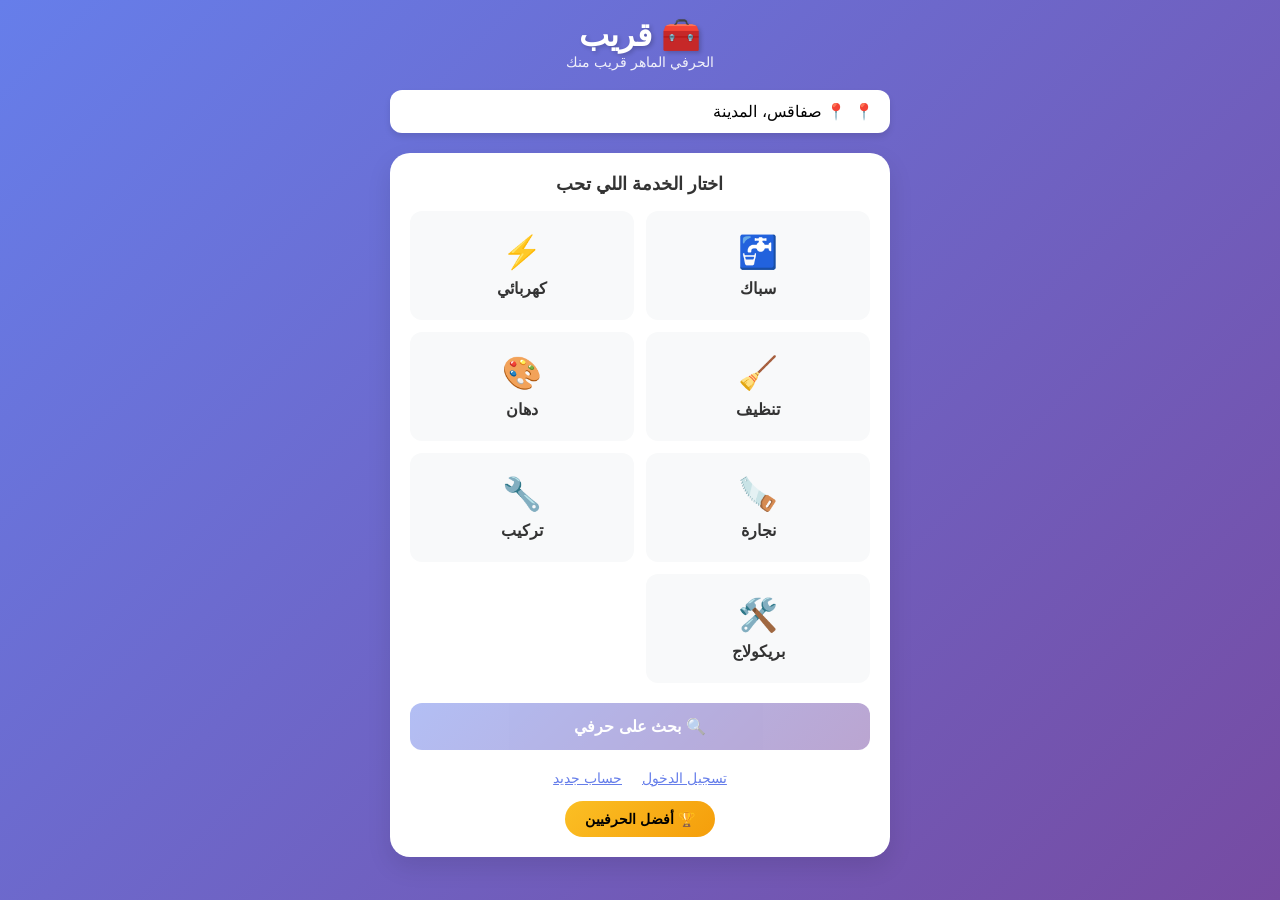
==== index.html @ 1dbc6e5b "Add forgot password screens and functions" ====
<!DOCTYPE html>
<html lang="ar" dir="rtl">
<head>
    <meta charset="UTF-8">
    <meta name="viewport" content="width=device-width, initial-scale=1.0">
    <title>قريب - Qareeb</title>
    <link rel="stylesheet" href="style.css">
    <link rel="manifest" href="manifest.json">
    <meta name="theme-color" content="#667eea">
</head>
<body>
    <!-- Header -->
    <header class="header">
        <h1>🧰 قريب</h1>
        <p>الحرفي الماهر قريب منك</p>
    </header>

    <!-- Main Container -->
    <main class="container">
        <!-- Location Bar -->
        <div class="location-bar">
            <span>📍</span>
            <span id="locationText">صفاقس، المدينة</span>
        </div>

        <!-- Home Screen -->
        <div id="homeScreen" class="screen active">
            <h2 class="section-title">اختار الخدمة اللي تحب</h2>
            
            <div class="services-grid">
                <div class="service-card" data-service="1">
                    <span class="service-icon">🚰</span>
                    <span class="service-name">سباك</span>
                </div>
                <div class="service-card" data-service="2">
                    <span class="service-icon">⚡</span>
                    <span class="service-name">كهربائي</span>
                </div>
                <div class="service-card" data-service="3">
                    <span class="service-icon">🧹</span>
                    <span class="service-name">تنظيف</span>
                </div>
                <div class="service-card" data-service="5">
                    <span class="service-icon">🎨</span>
                    <span class="service-name">دهان</span>
                </div>
                <div class="service-card" data-service="6">
                    <span class="service-icon">🪚</span>
                    <span class="service-name">نجارة</span>
                </div>
                <div class="service-card" data-service="7">
                    <span class="service-icon">🔧</span>
                    <span class="service-name">تركيب</span>
                </div>
                <div class="service-card" data-service="8">
                    <span class="service-icon">🛠️</span>
                    <span class="service-name">بريكولاج</span>
                </div>
            </div>

            <button id="searchBtn" class="btn btn-primary" disabled>
                🔍 بحث على حرفي
            </button>

            <div class="auth-links">
                <button id="showLoginBtn" class="btn-text">تسجيل الدخول</button>
                <button id="showRegisterBtn" class="btn-text">حساب جديد</button>
                <button id="logoutBtn" class="btn-text" style="display: none;" onclick="logout()">🚪 خروج</button>
            </div>

            <!-- أزرار إضافية -->
            <div style="margin-top: 15px; display: flex; gap: 10px; justify-content: center; flex-wrap: wrap;">
                <button onclick="showTopCraftsmen()" class="btn-top">🏆 أفضل الحرفيين</button>
                <button id="myOrdersBtn" class="btn-my-orders" onclick="showMyOrders()" style="display: none;">📋 طلباتي</button>
            </div>

            <!-- روابط الملف الشخصي -->
            <div id="profileLinks" style="display: none; margin-top: 15px; text-align: center;">
                <button onclick="showChangePasswordScreen()" class="btn-text">🔐 تغيير كلمة المرور</button>
            </div>

            <!-- زر لوحة التحكم - يظهر فقط للحرفي -->
            <div id="dashboardLink" style="display: none; margin-top: 15px;">
                <button onclick="showDashboard()" class="btn btn-success" style="background: #10b981; width: 100%;">
                    📋 لوحة تحكم الحرفي
                </button>
            </div>
        </div>

        <!-- Results Screen -->
        <div id="resultsScreen" class="screen">
            <button id="backBtn" class="btn-back">← رجوع</button>
            <h2 class="section-title" id="resultsTitle">حرفيين متوفرين</h2>
            <div id="craftsmenList" class="craftsmen-list"></div>
        </div>
        <!-- Forgot Password Screen -->
<div id="forgotPasswordScreen" class="screen">
    <button class="btn-back" onclick="showScreen('login')">← رجوع</button>
    <h2 class="section-title">🔐 نسيت كلمة المرور</h2>
    
    <form id="forgotPasswordForm" class="auth-form">
        <p style="text-align: center; margin-bottom: 15px;">أدخل رقم هاتفك وسنرسل لك رمز التحقق</p>
        <input type="tel" id="forgotPhone" placeholder="رقم الهاتف" required>
        <button type="submit" class="btn btn-primary">📤 إرسال رمز التحقق</button>
    </form>
</div>

<!-- Verify Code Screen -->
<div id="verifyCodeScreen" class="screen">
    <button class="btn-back" onclick="showScreen('login')">← رجوع</button>
    <h2 class="section-title">📱 أدخل رمز التحقق</h2>
    
    <form id="verifyCodeForm" class="auth-form">
        <p style="text-align: center; margin-bottom: 15px;">تم إرسال رمز التحقق إلى هاتفك</p>
        <input type="text" id="verificationCode" placeholder="رمز التحقق (6 أرقام)" maxlength="6" required>
        <input type="password" id="newPassword" placeholder="كلمة المرور الجديدة" required>
        <input type="password" id="confirmNewPassword" placeholder="تأكيد كلمة المرور" required>
        <button type="submit" class="btn btn-primary">✅ تأكيد وتغيير كلمة المرور</button>
    </form>
</div>


        <!-- Login Screen -->
        <div id="loginScreen" class="screen">
            <button class="btn-back" onclick="showScreen('home')">← رجوع</button>
            <h2 class="section-title">تسجيل الدخول</h2>
            
            <form id="loginForm" class="auth-form">
                <input type="tel" id="loginPhone" placeholder="رقم الهاتف" required>
                <input type="password" id="loginPassword" placeholder="كلمة المرور" required>
                <button type="submit" class="btn btn-primary">دخول</button>
            </form>
            <div style="text-align: center; margin-top: 15px;">
    <button onclick="showScreen('forgotPassword')" class="btn-text">نسيت كلمة المرور؟</button>
</div>
        </div>

        <!-- Register Screen -->
        <div id="registerScreen" class="screen">
            <button class="btn-back" onclick="showScreen('home')">← رجوع</button>
            <h2 class="section-title">حساب جديد</h2>
            
            <form id="registerForm" class="auth-form">
                <input type="text" id="regName" placeholder="الاسم الكامل" required>
                <input type="tel" id="regPhone" placeholder="رقم الهاتف" required>
                <input type="password" id="regPassword" placeholder="كلمة المرور" required>
                
                <div class="role-selector">
                    <label>
                        <input type="radio" name="role" value="user" checked> مستخدم
                    </label>
                    <label>
                        <input type="radio" name="role" value="craftsman"> حرفي
                    </label>
                </div>
                
                <button type="submit" class="btn btn-primary">تسجيل</button>
            </form>
        </div>

        <!-- Change Password Screen -->
        <div id="changePasswordScreen" class="screen">
            <button class="btn-back" onclick="showScreen('home')">← رجوع</button>
            <h2 class="section-title">🔐 تغيير كلمة المرور</h2>
            
            <form id="changePasswordForm" class="auth-form">
                <input type="password" id="currentPassword" placeholder="كلمة المرور الحالية" required>
                <input type="password" id="newPassword" placeholder="كلمة المرور الجديدة" required>
                <input type="password" id="confirmPassword" placeholder="تأكيد كلمة المرور الجديدة" required>
                <button type="submit" class="btn btn-primary">تحديث كلمة المرور</button>
            </form>
        </div>

        <!-- Rating Screen -->
        <div id="ratingScreen" class="screen">
            <button class="btn-back" onclick="showScreen('myOrders')">← رجوع</button>
            <h2>⭐ تقييم الخدمة</h2>
            <div id="ratingContent"></div>
        </div>

        <!-- Craftsman Dashboard -->
        <div id="dashboardScreen" class="screen">
            <button class="btn-back" onclick="showScreen('home')">← رجوع</button>
            <h2>📋 لوحة تحكم الحرفي</h2>
            <div id="dashboardTabs">
                <button onclick="loadOrders('pending')">⏳ طلبات جديدة</button>
                <button onclick="loadOrders('accepted')">✅ طلبات مقبولة</button>
                <button onclick="loadOrders('done')">✔️ طلبات منتهية</button>
            </div>
            <div id="dashboardOrders"></div>
        </div>
    </main>

    <!-- Loading Overlay -->
    <div id="loading" class="loading hidden">
        <div class="spinner"></div>
    </div>

    <script src="script.js"></script>
</body>
</html>
---- style.css ----
* {
    margin: 0;
    padding: 0;
    box-sizing: border-box;
    font-family: 'Segoe UI', Tahoma, sans-serif;
}

:root {
    --primary: #667eea;
    --secondary: #764ba2;
    --success: #10b981;
    --warning: #f59e0b;
    --danger: #ef4444;
    --dark: #1f2937;
    --light: #f3f4f6;
}

body {
    background: linear-gradient(135deg, #667eea 0%, #764ba2 100%);
    min-height: 100vh;
    padding: 16px;
}

.header {
    text-align: center;
    color: white;
    margin-bottom: 20px;
}

.header h1 {
    font-size: 32px;
    font-weight: bold;
    text-shadow: 2px 2px 4px rgba(0,0,0,0.2);
}

.header p {
    opacity: 0.9;
    font-size: 14px;
}

.container {
    max-width: 500px;
    margin: 0 auto;
}

.location-bar {
    background: white;
    padding: 12px 16px;
    border-radius: 12px;
    margin-bottom: 20px;
    display: flex;
    align-items: center;
    gap: 8px;
    box-shadow: 0 4px 6px rgba(0,0,0,0.1);
}

.screen {
    display: none;
    background: white;
    border-radius: 20px;
    padding: 20px;
    box-shadow: 0 10px 25px rgba(0,0,0,0.1);
    animation: fadeIn 0.3s ease;
}

.screen.active {
    display: block;
}

@keyframes fadeIn {
    from { opacity: 0; transform: translateY(10px); }
    to { opacity: 1; transform: translateY(0); }
}

.section-title {
    font-size: 18px;
    margin-bottom: 16px;
    color: #333;
    text-align: center;
}

.services-grid {
    display: grid;
    grid-template-columns: repeat(2, 1fr);
    gap: 12px;
    margin-bottom: 20px;
}

.service-card {
    background: #f8f9fa;
    padding: 20px;
    border-radius: 12px;
    text-align: center;
    cursor: pointer;
    transition: all 0.3s;
    border: 2px solid transparent;
}

.service-card:hover {
    transform: translateY(-2px);
    box-shadow: 0 4px 8px rgba(0,0,0,0.1);
}

.service-card.selected {
    border-color: #667eea;
    background: #eff6ff;
}

.service-icon {
    font-size: 32px;
    display: block;
    margin-bottom: 8px;
}

.service-name {
    font-weight: bold;
    color: #333;
}

.btn {
    padding: 14px;
    border: none;
    border-radius: 12px;
    font-size: 16px;
    font-weight: bold;
    cursor: pointer;
    width: 100%;
    transition: all 0.3s;
}

.btn-primary {
    background: linear-gradient(135deg, #667eea 0%, #764ba2 100%);
    color: white;
}

.btn-primary:disabled {
    opacity: 0.5;
    cursor: not-allowed;
}

.btn-primary:hover:not(:disabled) {
    transform: translateY(-2px);
    box-shadow: 0 4px 8px rgba(102, 126, 234, 0.4);
}

.btn-success {
    background: var(--success);
    color: white;
    padding: 10px 16px;
    border: none;
    border-radius: 8px;
    cursor: pointer;
    font-weight: bold;
}

.btn-danger {
    background: var(--danger);
    color: white;
    padding: 10px 16px;
    border: none;
    border-radius: 8px;
    cursor: pointer;
    font-weight: bold;
}

.btn-secondary {
    background: #6c757d;
    color: white;
    margin-top: 10px;
}

.btn-back {
    background: none;
    border: none;
    color: #667eea;
    font-size: 16px;
    cursor: pointer;
    margin-bottom: 16px;
    padding: 8px 0;
}

.auth-links {
    display: flex;
    justify-content: center;
    gap: 20px;
    margin-top: 20px;
}

.btn-text {
    background: none;
    border: none;
    color: #667eea;
    font-size: 14px;
    cursor: pointer;
    text-decoration: underline;
}

.auth-form {
    display: flex;
    flex-direction: column;
    gap: 12px;
}

.auth-form input {
    padding: 14px;
    border: 1px solid #ddd;
    border-radius: 10px;
    font-size: 16px;
}

.auth-form input:focus {
    outline: none;
    border-color: var(--primary);
    box-shadow: 0 0 0 3px rgba(102, 126, 234, 0.1);
}

.role-selector {
    display: flex;
    gap: 20px;
    padding: 10px;
}

.role-selector label {
    display: flex;
    align-items: center;
    gap: 8px;
    cursor: pointer;
}

.craftsmen-list {
    display: flex;
    flex-direction: column;
    gap: 12px;
}

.craftsman-card {
    background: #f8f9fa;
    padding: 16px;
    border-radius: 12px;
    display: flex;
    justify-content: space-between;
    align-items: center;
    cursor: pointer;
    transition: transform 0.2s, box-shadow 0.2s;
}

.craftsman-card:hover {
    transform: translateY(-2px);
    box-shadow: 0 4px 12px rgba(0,0,0,0.15);
}

.craftsman-info h3 {
    font-size: 16px;
    margin-bottom: 4px;
}

.craftsman-info p {
    color: #666;
    font-size: 14px;
}

.rating {
    color: #fbbf24;
}

.distance {
    background: #e5e7eb;
    padding: 4px 8px;
    border-radius: 20px;
    font-size: 12px;
}

.contact-buttons {
    display: flex;
    gap: 8px;
}

.btn-whatsapp {
    background: #25D366;
    color: white;
    padding: 8px 12px;
    border-radius: 8px;
    text-decoration: none;
    font-size: 14px;
}

.btn-call {
    background: #667eea;
    color: white;
    padding: 8px 12px;
    border-radius: 8px;
    text-decoration: none;
    font-size: 14px;
}

/* Craftsman Profile */
.craftsman-profile {
    text-align: center;
    padding: 10px;
}

.craftsman-profile h2 {
    color: var(--primary);
    margin-bottom: 20px;
}

.craftsman-profile p {
    margin: 15px 0;
    font-size: 16px;
}

.craftsman-profile .btn {
    margin: 10px 0;
}

/* Reviews Section */
.reviews-section {
    margin-top: 20px;
    padding-top: 20px;
    border-top: 1px solid #eee;
    text-align: right;
}

.reviews-section h3 {
    margin-bottom: 15px;
    color: #333;
}

.review-item {
    background: #f8f9fa;
    padding: 12px;
    border-radius: 8px;
    margin-bottom: 10px;
}

.review-item p {
    margin: 5px 0;
}

.review-item small {
    color: #999;
    font-size: 12px;
}

/* Rating Screen */
.rating-container {
    text-align: center;
    padding: 20px;
}

.rating-container h3 {
    margin-bottom: 15px;
    color: #333;
}

.stars-container {
    font-size: 40px;
    cursor: pointer;
    margin: 20px 0;
}

.star {
    transition: transform 0.2s;
    display: inline-block;
}

.star:hover {
    transform: scale(1.2);
}

#reviewComment {
    width: 100%;
    padding: 12px;
    border: 1px solid #ddd;
    border-radius: 10px;
    margin: 15px 0;
    font-size: 14px;
    resize: vertical;
}

/* Dashboard */
#dashboardTabs {
    display: flex;
    gap: 8px;
    margin-bottom: 20px;
    flex-wrap: wrap;
}

#dashboardTabs button {
    flex: 1;
    padding: 10px;
    border: none;
    background: #f0f0f0;
    border-radius: 8px;
    cursor: pointer;
    font-weight: bold;
    transition: all 0.3s;
    min-width: 90px;
}

#dashboardTabs button:hover {
    background: #667eea;
    color: white;
}

.order-card {
    background: white;
    padding: 15px;
    border-radius: 12px;
    margin-bottom: 15px;
    box-shadow: 0 2px 4px rgba(0,0,0,0.1);
    border: 1px solid #eee;
}

.order-header {
    display: flex;
    justify-content: space-between;
    align-items: center;
    margin-bottom: 10px;
    padding-bottom: 10px;
    border-bottom: 1px solid #eee;
}

.order-status {
    font-weight: bold;
    padding: 4px 10px;
    border-radius: 20px;
    font-size: 12px;
}

.order-date {
    color: #999;
    font-size: 12px;
}

.order-card p {
    margin: 8px 0;
}

.order-actions {
    display: flex;
    gap: 10px;
    margin-top: 15px;
    flex-wrap: wrap;
}

.order-actions button,
.order-actions a {
    flex: 1;
    text-align: center;
}

/* Loading */
.loading {
    position: fixed;
    top: 0;
    left: 0;
    right: 0;
    bottom: 0;
    background: rgba(0,0,0,0.5);
    display: flex;
    justify-content: center;
    align-items: center;
    z-index: 1000;
}

.loading.hidden {
    display: none;
}

.spinner {
    width: 50px;
    height: 50px;
    border: 4px solid #f3f3f3;
    border-top: 4px solid #667eea;
    border-radius: 50%;
    animation: spin 1s linear infinite;
}

@keyframes spin {
    0% { transform: rotate(0deg); }
    100% { transform: rotate(360deg); }
}

/* Empty State */
.empty-state {
    text-align: center;
    padding: 40px;
    color: #666;
    font-size: 16px;
}

/* Responsive */
@media (max-width: 480px) {
    body {
        padding: 10px;
    }
    
    .screen {
        padding: 15px;
    }
    
    .services-grid {
        gap: 8px;
    }
    
    .service-card {
        padding: 15px;
    }
    
    .service-icon {
        font-size: 28px;
    }
    
    .craftsman-card {
        flex-direction: column;
        text-align: center;
    }
    
    .contact-buttons {
        margin-top: 10px;
    }
    
    #dashboardTabs {
        flex-direction: column;
    }
    
    #dashboardTabs button {
        width: 100%;
    }
}
/* Top Craftsmen Button */
.btn-top {
    background: linear-gradient(135deg, #fbbf24 0%, #f59e0b 100%);
    color: #000;
    padding: 10px 20px;
    border-radius: 25px;
    font-weight: bold;
    border: none;
    cursor: pointer;
    font-size: 14px;
    transition: transform 0.2s;
}

.btn-top:hover {
    transform: scale(1.05);
}

/* My Orders Button */
.btn-my-orders {
    background: linear-gradient(135deg, #667eea 0%, #764ba2 100%);
    color: white;
    padding: 10px 20px;
    border-radius: 25px;
    font-weight: bold;
    border: none;
    cursor: pointer;
    font-size: 14px;
    transition: transform 0.2s;
}

.btn-my-orders:hover {
    transform: scale(1.05);
}
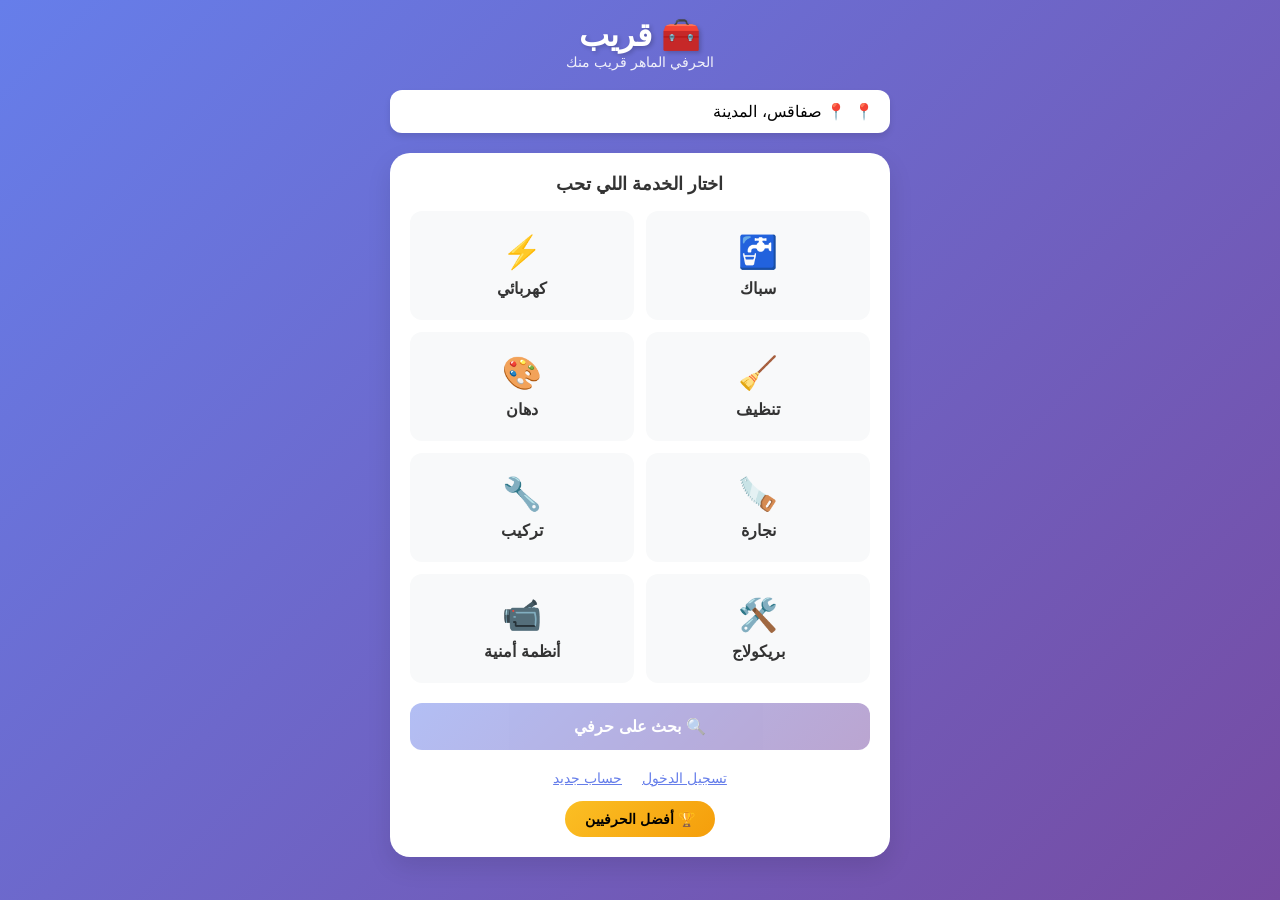
==== commit 87ade7c3: "Add Security Systems to register dropdown" ====
--- a/index.html
+++ b/index.html
@@ -56,6 +56,10 @@
                     <span class="service-icon">🛠️</span>
                     <span class="service-name">بريكولاج</span>
                 </div>
+                <div class="service-card" data-service="9">
+    <span class="service-icon">📹</span>
+    <span class="service-name">أنظمة أمنية</span>
+</div>
             </div>
 
             <button id="searchBtn" class="btn btn-primary" disabled>
@@ -74,10 +78,7 @@
                 <button id="myOrdersBtn" class="btn-my-orders" onclick="showMyOrders()" style="display: none;">📋 طلباتي</button>
             </div>
 
-            <!-- روابط الملف الشخصي -->
-            <div id="profileLinks" style="display: none; margin-top: 15px; text-align: center;">
-                <button onclick="showChangePasswordScreen()" class="btn-text">🔐 تغيير كلمة المرور</button>
-            </div>
+        
 
             <!-- زر لوحة التحكم - يظهر فقط للحرفي -->
             <div id="dashboardLink" style="display: none; margin-top: 15px;">
@@ -113,8 +114,8 @@
     <form id="verifyCodeForm" class="auth-form">
         <p style="text-align: center; margin-bottom: 15px;">تم إرسال رمز التحقق إلى هاتفك</p>
         <input type="text" id="verificationCode" placeholder="رمز التحقق (6 أرقام)" maxlength="6" required>
-        <input type="password" id="newPassword" placeholder="كلمة المرور الجديدة" required>
-        <input type="password" id="confirmNewPassword" placeholder="تأكيد كلمة المرور" required>
+        <input type="password" id="resetNewPassword" placeholder="كلمة المرور الجديدة" required>
+<input type="password" id="resetConfirmPassword" placeholder="تأكيد كلمة المرور" required>
         <button type="submit" class="btn btn-primary">✅ تأكيد وتغيير كلمة المرور</button>
     </form>
 </div>
@@ -136,27 +137,42 @@
         </div>
 
         <!-- Register Screen -->
-        <div id="registerScreen" class="screen">
-            <button class="btn-back" onclick="showScreen('home')">← رجوع</button>
-            <h2 class="section-title">حساب جديد</h2>
-            
-            <form id="registerForm" class="auth-form">
-                <input type="text" id="regName" placeholder="الاسم الكامل" required>
-                <input type="tel" id="regPhone" placeholder="رقم الهاتف" required>
-                <input type="password" id="regPassword" placeholder="كلمة المرور" required>
-                
-                <div class="role-selector">
-                    <label>
-                        <input type="radio" name="role" value="user" checked> مستخدم
-                    </label>
-                    <label>
-                        <input type="radio" name="role" value="craftsman"> حرفي
-                    </label>
-                </div>
-                
-                <button type="submit" class="btn btn-primary">تسجيل</button>
-            </form>
-        </div>
+<div id="registerScreen" class="screen">
+    <button class="btn-back" onclick="showScreen('home')">← رجوع</button>
+    <h2 class="section-title">حساب جديد</h2>
+    
+    <form id="registerForm" class="auth-form">
+        <input type="text" id="regName" placeholder="الاسم الكامل" required>
+        <input type="tel" id="regPhone" placeholder="رقم الهاتف" required>
+        <input type="password" id="regPassword" placeholder="كلمة المرور" required>
+        
+        <div class="role-selector">
+            <label>
+                <input type="radio" name="role" value="user" checked> مستخدم
+            </label>
+            <label>
+                <input type="radio" name="role" value="craftsman"> حرفي
+            </label>
+        </div>
+        
+        <!-- قائمة الخدمات - تظهر فقط عند اختيار حرفي -->
+        <div id="serviceSelector" style="display: none;">
+            <select id="regService" style="padding: 14px; border: 1px solid #ddd; border-radius: 10px; font-size: 16px; width: 100%; margin-bottom: 10px;">
+                <option value="">-- اختر الخدمة --</option>
+                <option value="1">🚰 سباك</option>
+                <option value="2">⚡ كهربائي</option>
+                <option value="3">🧹 تنظيف</option>
+                <option value="5">🎨 دهان</option>
+                <option value="6">🪚 نجارة</option>
+                <option value="7">🔧 تركيب</option>
+                <option value="8">🛠️ بريكولاج</option>
+                <option value="9">📹 أنظمة أمنية</option>
+            </select>
+        </div>
+        
+        <button type="submit" class="btn btn-primary">تسجيل</button>
+    </form>
+</div>
 
         <!-- Change Password Screen -->
         <div id="changePasswordScreen" class="screen">
@@ -182,7 +198,14 @@
         <div id="dashboardScreen" class="screen">
             <button class="btn-back" onclick="showScreen('home')">← رجوع</button>
             <h2>📋 لوحة تحكم الحرفي</h2>
-            <div id="dashboardTabs">
+            <div style="margin-bottom: 20px; text-align: center;">
+        <button onclick="showChangePasswordFromDashboard()" class="btn-text" style="background: #667eea; color: white; padding: 10px 20px; border-radius: 25px;">
+            🔐 تغيير كلمة المرور
+        </button>
+    </div>
+    
+    <div id="dashboardTabs">
+            
                 <button onclick="loadOrders('pending')">⏳ طلبات جديدة</button>
                 <button onclick="loadOrders('accepted')">✅ طلبات مقبولة</button>
                 <button onclick="loadOrders('done')">✔️ طلبات منتهية</button>
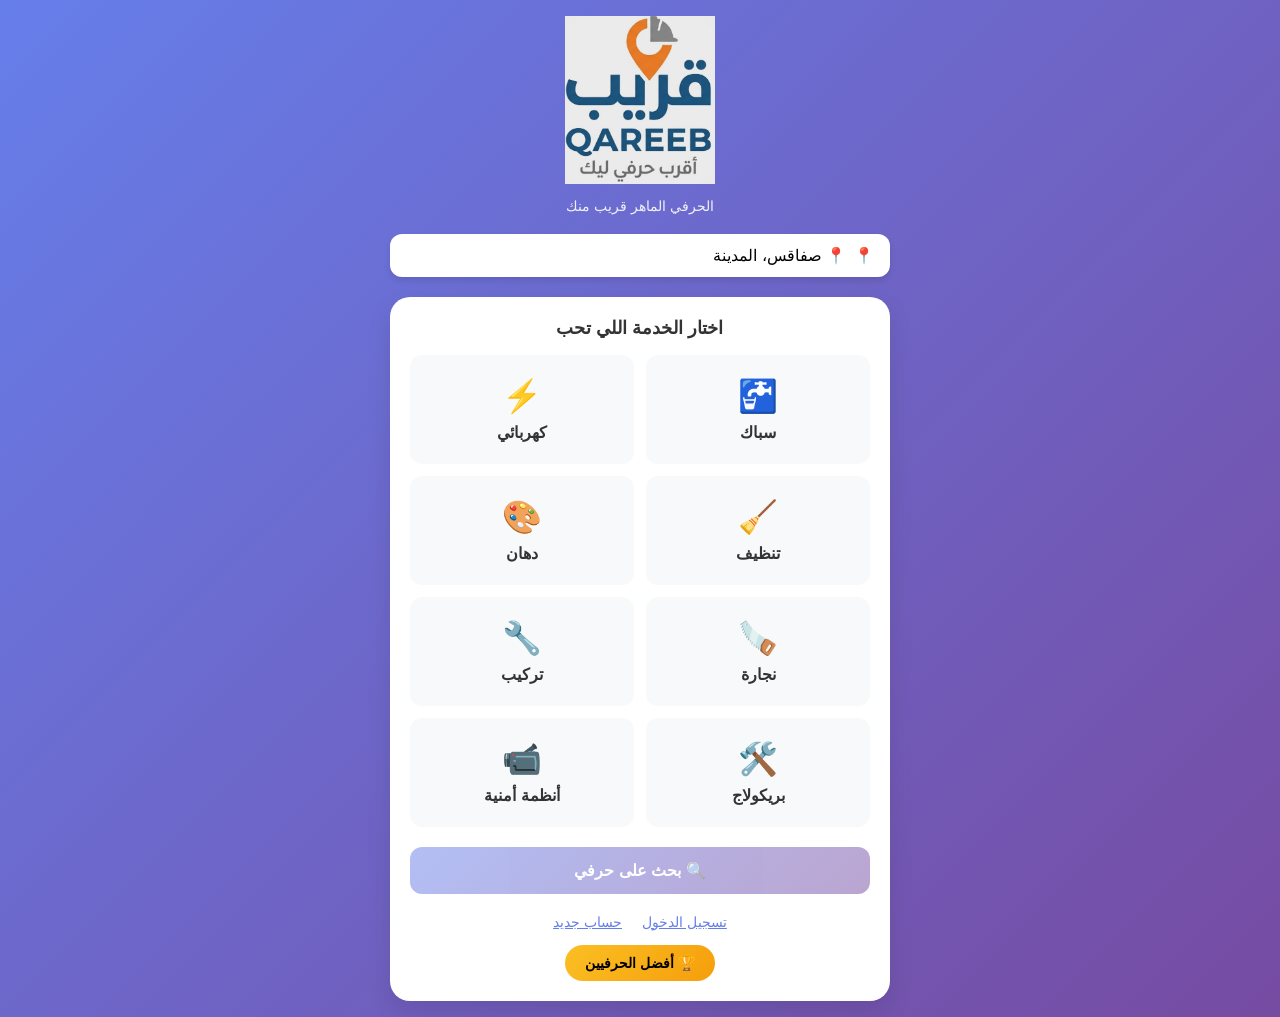
==== commit 83d3b84d: "Add logo to website" ====
--- a/index.html
+++ b/index.html
@@ -10,10 +10,10 @@
 </head>
 <body>
     <!-- Header -->
-    <header class="header">
-        <h1>🧰 قريب</h1>
-        <p>الحرفي الماهر قريب منك</p>
-    </header>
+<header class="header">
+    <img src="logo.jpg" alt="قريب - Qareeb" class="logo">
+    <p>الحرفي الماهر قريب منك</p>
+</header>
 
     <!-- Main Container -->
     <main class="container">
@@ -155,20 +155,35 @@
             </label>
         </div>
         
-        <!-- قائمة الخدمات - تظهر فقط عند اختيار حرفي -->
-        <div id="serviceSelector" style="display: none;">
-            <select id="regService" style="padding: 14px; border: 1px solid #ddd; border-radius: 10px; font-size: 16px; width: 100%; margin-bottom: 10px;">
-                <option value="">-- اختر الخدمة --</option>
-                <option value="1">🚰 سباك</option>
-                <option value="2">⚡ كهربائي</option>
-                <option value="3">🧹 تنظيف</option>
-                <option value="5">🎨 دهان</option>
-                <option value="6">🪚 نجارة</option>
-                <option value="7">🔧 تركيب</option>
-                <option value="8">🛠️ بريكولاج</option>
-                <option value="9">📹 أنظمة أمنية</option>
-            </select>
-        </div>
+        <!-- قائمة الخدمات والموقع - تظهر فقط عند اختيار حرفي -->
+<div id="serviceSelector" style="display: none;">
+    <select id="regService" style="padding: 14px; border: 1px solid #ddd; border-radius: 10px; font-size: 16px; width: 100%; margin-bottom: 10px;">
+        <option value="">-- اختر الخدمة --</option>
+        <option value="1">🚰 سباك</option>
+        <option value="2">⚡ كهربائي</option>
+        <option value="3">🧹 تنظيف</option>
+        <option value="5">🎨 دهان</option>
+        <option value="6">🪚 نجارة</option>
+        <option value="7">🔧 تركيب</option>
+        <option value="8">🛠️ بريكولاج</option>
+        <option value="9">📹 أنظمة أمنية</option>
+    </select>
+    
+    <!-- زر تحديد الموقع -->
+    <button type="button" id="getLocationBtn" onclick="getCraftsmanLocation()" style="padding: 14px; background: #3b82f6; color: white; border: none; border-radius: 10px; font-size: 16px; width: 100%; margin-bottom: 10px; cursor: pointer;">
+        📍 تحديد موقعي الحالي
+    </button>
+    
+    <!-- عرض الإحداثيات -->
+    <input type="hidden" id="regLat">
+    <input type="hidden" id="regLng">
+    
+    <!-- عرض الموقع النصي -->
+    <input type="text" id="regLocationDisplay" placeholder="موقعك الحالي" readonly style="padding: 14px; border: 1px solid #ddd; border-radius: 10px; font-size: 16px; width: 100%; margin-bottom: 10px; background: #f3f4f6;">
+    
+    <!-- رابط لفتح الخريطة للتعديل -->
+    <a href="#" id="mapLink" target="_blank" style="display: none; color: #3b82f6; text-decoration: none; margin-bottom: 10px;">🗺️ تعديل الموقع على الخريطة</a>
+</div>
         
         <button type="submit" class="btn btn-primary">تسجيل</button>
     </form>
--- a/style.css
+++ b/style.css
@@ -561,4 +561,20 @@
 
 .btn-my-orders:hover {
     transform: scale(1.05);
+}
+.header {
+    text-align: center;
+    color: white;
+    margin-bottom: 20px;
+}
+
+.logo {
+    width: 150px;  /* عدل الحجم حسب الحاجة */
+    height: auto;
+    margin-bottom: 10px;
+}
+
+.header p {
+    opacity: 0.9;
+    font-size: 14px;
 }
